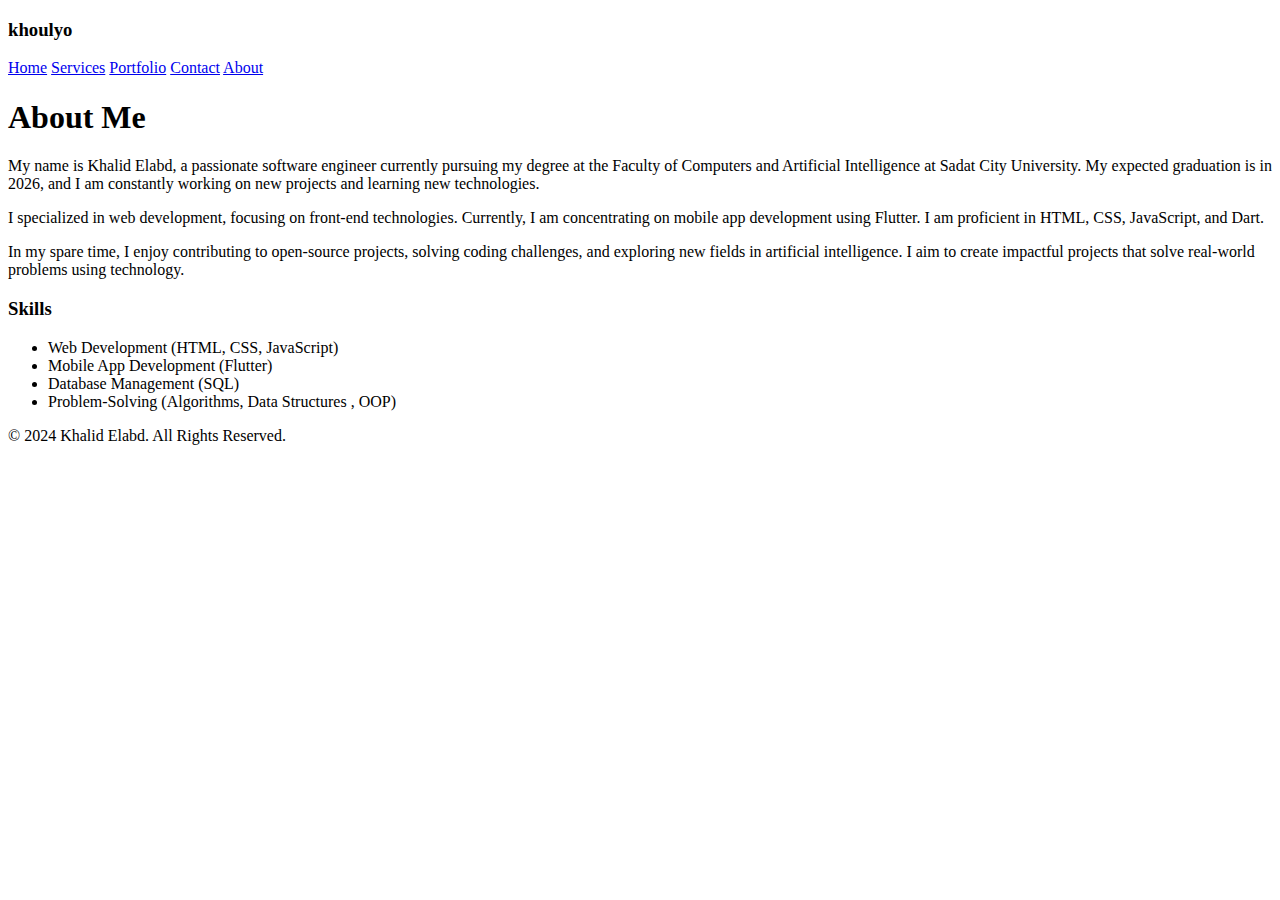
==== About.html @ 5c969b9b "Update About.html" ====
<!DOCTYPE html>
<html lang="en">

<head>
    <meta charset="UTF-8">
    <meta name="viewport" content="width=device-width, initial-scale=1.0">
    <link rel="stylesheet" href="k.css">
    <link href='https://unpkg.com/boxicons@2.1.4/css/boxicons.min.css' rel='stylesheet'>
    <title>About - Portfolio</title>
</head>

<body>
    <header>
        <div class="logo">
            <h3>khoulyo</h3>
        </div>
        <nav class="navbar">
                       <a href="index.html">Home</a>
            <a href="services.html">Services</a>
            <a href="Portfolio.html">Portfolio</a>
            <a href="contact.html">Contact</a>
            <a href="about.html">About</a>
        </nav>
    </header>

    <section class="about">
        <div class="about-content">
            <h1>About Me</h1>
            <p>My name is Khalid Elabd, a passionate software engineer currently pursuing my degree at the Faculty of
                Computers and Artificial Intelligence at Sadat City University. My expected graduation is in 2026, and I
                am constantly working on new projects and learning new technologies.</p>

            <p>I specialized in web development, focusing on front-end technologies. Currently, I am concentrating on mobile app
            development using Flutter. I am proficient in HTML, CSS, JavaScript, and Dart.</p>

            <p>In my spare time, I enjoy contributing to open-source projects, solving coding challenges, and exploring
                new fields in artificial intelligence. I aim to create impactful projects that solve real-world problems
                using technology.</p>

            <h3>Skills</h3>
            <ul>
                <li>Web Development (HTML, CSS, JavaScript)</li>
                <li>Mobile App Development (Flutter)</li>
                <li>Database Management (SQL)</li>
                <li>Problem-Solving (Algorithms, Data Structures , OOP)</li>
            </ul>
        </div>
    </section>
        <footer>
            <p>&copy; 2024 Khalid Elabd. All Rights Reserved.</p>
        </footer>
</body>

</html>
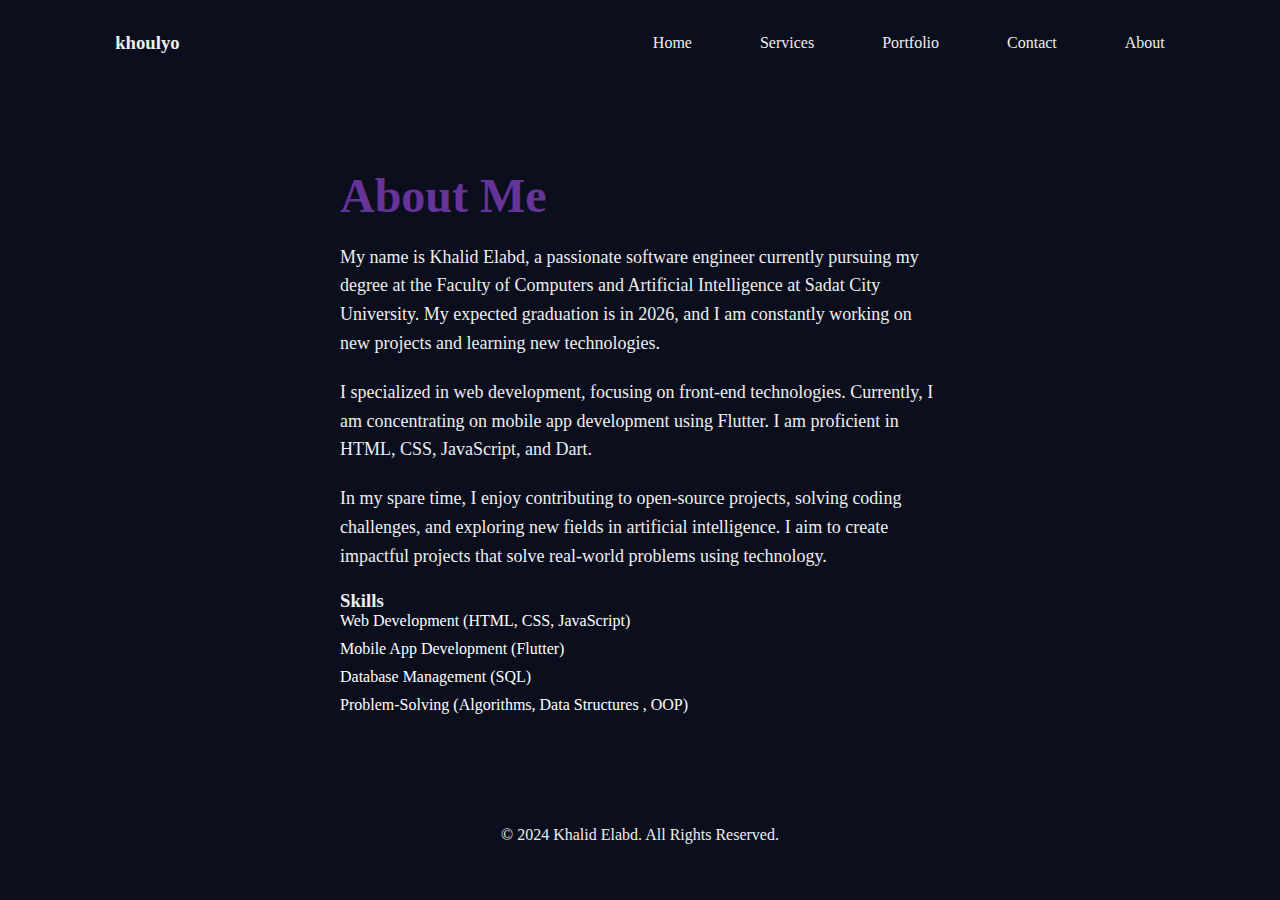
==== commit c88a699b: "Initial commit" ====
--- a/About.html
+++ b/About.html
@@ -15,7 +15,7 @@
             <h3>khoulyo</h3>
         </div>
         <nav class="navbar">
-                       <a href="index.html">Home</a>
+            <a href="k.html">Home</a>
             <a href="services.html">Services</a>
             <a href="Portfolio.html">Portfolio</a>
             <a href="contact.html">Contact</a>
@@ -51,4 +51,4 @@
         </footer>
 </body>
 
-</html>
+</html>--- a/k.css
+++ b/k.css
@@ -0,0 +1,531 @@
+* {
+    margin: 0;
+    padding: 0;
+    box-sizing: border-box;
+    font-family: "Poppins";
+    outline: none;
+    border: none;
+}
+
+body {
+    background: #0b0f1d;
+    color: #eee;
+}
+
+header {
+    top: 0;
+    left: 0;
+    width: 100%;
+    padding: 2rem 9%;
+    display: flex;
+    justify-content: space-between;
+    align-items: center;
+}
+
+.navbar a:hover {
+    color: rebeccapurple;
+}
+
+.logo a {
+    font-size: 20px;
+    text-decoration: none;
+    color: #eee;
+    font-weight: 700;
+    cursor: pointer;
+}
+
+.navbar a {
+    color: #eee;
+    text-decoration: none;
+    font-weight: 500;
+    display: inline-block;
+    margin-left: 4rem;
+    font-size: 16px;
+    transition: .5s;
+}
+
+.navbar a:hover {
+    color: rgb(255, 0, 123);
+}
+
+.home {
+    position: relative;
+    height: 90vh;
+    width: 100%;
+    display: flex;
+    justify-content: space-between;
+    align-items: center;
+    padding: 0px 10% 0;
+}
+
+.home .home-detail {
+    max-width: 600px;
+}
+
+/* Animation for text elements */
+@keyframes fadeInUp {
+    0% {
+        opacity: 0;
+        transform: translateY(20px);
+    }
+
+    100% {
+        opacity: 1;
+        transform: translateY(0);
+    }
+}
+
+.home-detail h3 {
+    font-size: 40px;
+    font-weight: 700;
+    letter-spacing: 1px;
+    line-height: 1.2;
+}
+
+.home-detail h3:nth-child(1),
+/* "Hi, I'm Khalid Elabd" */
+.home-detail h3:nth-child(2),
+/* "Software Engineer" */
+.home-detail p
+
+/* Paragraph */
+    {
+    opacity: 0;
+    animation: fadeInUp 1s ease forwards;
+}
+
+.home-detail h3:nth-child(1) {
+    animation-delay: 0.3s;
+}
+
+.home-detail h3:nth-child(2) {
+    font-size: 23px;
+    color: rgb(255, 0, 123);
+    font-weight: 800;
+    margin-bottom: 30px;
+    animation-delay: 0.6s;
+}
+
+.home-detail p {
+    font-size: 16px;
+    position: relative;
+    margin: 20px 0 40px;
+    animation-delay: 0.9s;
+}
+
+/* Animation for buttons */
+@keyframes fadeInUpButtons {
+    0% {
+        opacity: 0;
+        transform: scale(0.9);
+    }
+
+    100% {
+        opacity: 1;
+        transform: scale(1);
+    }
+}
+
+.btn-box {
+    display: flex;
+    justify-content: space-between;
+    align-items: center;
+    height: 50px;
+    width: 345px;
+    position: relative;
+}
+
+.btn-box a {
+    position: relative;
+    display: inline-flex;
+    justify-content: center;
+    align-items: center;
+    width: 150px;
+    text-decoration: none;
+    color: black;
+    background: rebeccapurple;
+    border: 2px solid rebeccapurple;
+    height: 100%;
+    border-radius: 8px;
+    font-weight: 600;
+    letter-spacing: 1;
+    opacity: 0;
+    animation: fadeInUpButtons 1s ease forwards;
+}
+
+.btn-box a:nth-child(1) {
+    animation-delay: 1.2s;
+}
+
+.btn-box a:nth-child(2) {
+    animation-delay: 1.5s;
+}
+
+.btn-box a:hover {
+    color: red;
+    transform: scale(1.1);
+    transition: 0.3s ease;
+}
+
+.btn-box a:nth-child(2) {
+    background: transparent;
+    color: rebeccapurple;
+}
+
+.btn-box a:nth-child(2):hover {
+    color: rgb(219, 0, 0);
+}
+
+.btn-box a::before {
+    position: absolute;
+    left: 0;
+    top: 0;
+    border-radius: 8px;
+    content: "";
+    height: 100%;
+    z-index: -1;
+    overflow: hidden;
+    transition: 0.5s;
+}
+
+.btn-box a:hover::before {
+    width: 100%;
+}
+
+.btn-box a:nth-child(2)::before {
+    background: rebeccapurple;
+}
+
+.socail {
+    position: absolute;
+    bottom: 40px;
+    width: 170px;
+    display: flex;
+    justify-content: space-between;
+    align-items: center;
+}
+
+.socail a {
+    display: inline-flex;
+    justify-content: center;
+    align-items: center;
+    width: 40px;
+    height: 40px;
+    border: 2px solid rebeccapurple;
+    border-radius: 50%;
+    background: transparent;
+    text-decoration: none;
+    color: rebeccapurple;
+    z-index: 1;
+    transition: .5s;
+}
+
+.socail a:hover {
+    color: #0b0f1d;
+    background-color: rebeccapurple;
+}
+
+img {
+    height: 550px;
+    position: absolute;
+    right: 0;
+    bottom: 0;
+    animation: 1.5s ease Zoom;
+    -webkit-animation: 1.5s ease Zoom;
+}
+
+@keyframes Zoom {
+    0% {
+        transform: scale(0);
+        -webkit-transform: scale(0);
+        -moz-transform: scale(0);
+        -ms-transform: scale(0);
+        -o-transform: scale(0);
+    }
+
+    100% {
+        transform: scale(1);
+        -webkit-transform: scale(1);
+        -moz-transform: scale(1);
+        -ms-transform: scale(1);
+        -o-transform: scale(1);
+    }
+}
+
+@keyframes slideRight {
+    100% {
+        width: 0;
+    }
+}
+
+.logo a::before {
+    content: '';
+    position: relative;
+    top: 0;
+    right: 0;
+    height: 100%;
+    width: 100%;
+    animation: slideRight 1s ease forwards;
+    -webkit-animation: slideRight 1s ease forwards;
+    animation-delay: .4s;
+}
+
+.home-detail h3::before {
+    content: '';
+    position: absolute;
+    top: 0;
+    right: 0;
+    height: 100%;
+    width: 100%;
+    animation: slideRight 1s ease forwards;
+    -webkit-animation: slideRight 1s ease forwards;
+    animation-delay: .4s;
+}
+
+.about {
+    display: flex;
+    justify-content: center;
+    align-items: center;
+    height: 80vh;
+    padding: 0px 10% 0;
+    background-color: #0b0f1d;
+}
+
+.about-content {
+    max-width: 600px;
+    color: #eee;
+    text-align: left;
+}
+
+.about-content h1 {
+    font-size: 48px;
+    margin-bottom: 20px;
+    color: rebeccapurple;
+}
+
+.about-content p {
+    font-size: 18px;
+    line-height: 1.6;
+    margin-bottom: 20px;
+}
+
+.about-content ul {
+    list-style: none;
+    padding-left: 0;
+}
+
+.about-content ul li {
+    font-size: 16px;
+    margin-bottom: 10px;
+    color: #fff;
+}
+
+/* Container for the services section */
+#services {
+    margin: 100px auto 0 auto;
+    /* Center the container with margin */
+    padding: 40px;
+    max-width: 1000px;
+    background-color: #1a1a1a;
+    /* Updated background color for services */
+    border-radius: 8px;
+    box-shadow: 0 4px 8px rgba(0, 0, 0, 0.3);
+    /* Darker shadow for contrast */
+}
+
+/* Service item section styling */
+.service-item {
+    margin-bottom: 30px;
+    padding: 20px;
+    border-left: 4px solid rebeccapurple;
+    /* Updated border color */
+    background-color: #121212;
+    /* Updated background color for service items */
+    border-radius: 8px;
+}
+
+.service-item h2 {
+    font-size: 24px;
+    color: #eee;
+    /* Updated text color */
+    margin-bottom: 15px;
+}
+
+.service-item p {
+    font-size: 16px;
+    color: #ccc;
+    /* Updated text color for paragraphs */
+}
+
+/* Button styling */
+button {
+    display: inline-block;
+    padding: 10px 20px;
+    font-size: 16px;
+    color: #fff;
+    background-color: rebeccapurple;
+    /* Updated button background color */
+    border: none;
+    border-radius: 5px;
+    cursor: pointer;
+    transition: background-color 0.3s ease;
+}
+
+button:hover {
+    background-color: #ff007b;
+    /* Lighter shade on hover */
+}
+
+.portfolio {
+    padding: 50px 10%;
+    background-color: #0b0f1d;
+    color: #eee;
+}
+
+.portfolio h1 {
+    font-size: 36px;
+    margin-bottom: 20px;
+    color: rebeccapurple;
+}
+
+.project {
+    background-color: #121212;
+    padding: 15px;
+    margin: 20px 0;
+    border-radius: 8px;
+    border-left: 4px solid rebeccapurple;
+}
+
+.project h2 {
+    font-size: 24px;
+    margin-bottom: 10px;
+}
+
+.project p {
+    font-size: 16px;
+    color: #ccc;
+}
+
+.skills-list {
+    list-style-type: none;
+    padding: 0;
+}
+
+.skills-list li {
+    background-color: #121212;
+    margin: 5px 0;
+    padding: 10px;
+    border-radius: 5px;
+    border-left: 4px solid rebeccapurple;
+}
+
+.experience {
+    margin: 20px 0;
+}
+
+footer {
+    text-align: center;
+    padding: 20px 0;
+    background-color: #0b0f1d;
+    color: #eee;
+}
+
+.k{
+    overflow: hidden;
+}
+/* Media Queries for responsiveness */
+@media (max-width: 768px) {
+    .navbar a {
+        margin-left: 2rem;
+    }
+
+    .home {
+        flex-direction: column;
+        align-items: center;
+        text-align: center;
+    }
+
+    .home-detail h3 {
+        font-size: 32px;
+    }
+
+    .home-detail p {
+        font-size: 14px;
+    }
+
+    .btn-box {
+        flex-direction: column;
+    }
+
+    .btn-box a {
+        width: 100%;
+        margin-bottom: 10px;
+    }
+
+    img {
+        display: none;
+        /* Adjust the image height for mobile */
+    }
+
+    .about-content h1 {
+        font-size: 36px;
+    }
+
+    .about-content p {
+        font-size: 16px;
+    }
+
+    .service-item h2 {
+        font-size: 20px;
+    }
+
+    .service-item p {
+        font-size: 14px;
+    }
+
+    .portfolio h1 {
+        font-size: 28px;
+    }
+}
+
+@media (min-width: 769px) {
+    .home {
+        flex-direction: row;
+        justify-content: space-between;
+        align-items: center;
+    }
+
+    .home-detail h3 {
+        font-size: 40px;
+    }
+
+    .home-detail p {
+        font-size: 16px;
+    }
+
+    img {
+        height: 550px;
+        right: 0;
+        /* Original image height for desktop */
+    }
+
+    .about-content h1 {
+        font-size: 48px;
+    }
+
+    .about-content p {
+        font-size: 18px;
+    }
+
+    .service-item h2 {
+        font-size: 24px;
+    }
+
+    .service-item p {
+        font-size: 16px;
+    }
+
+    .portfolio h1 {
+        font-size: 36px;
+    }
+}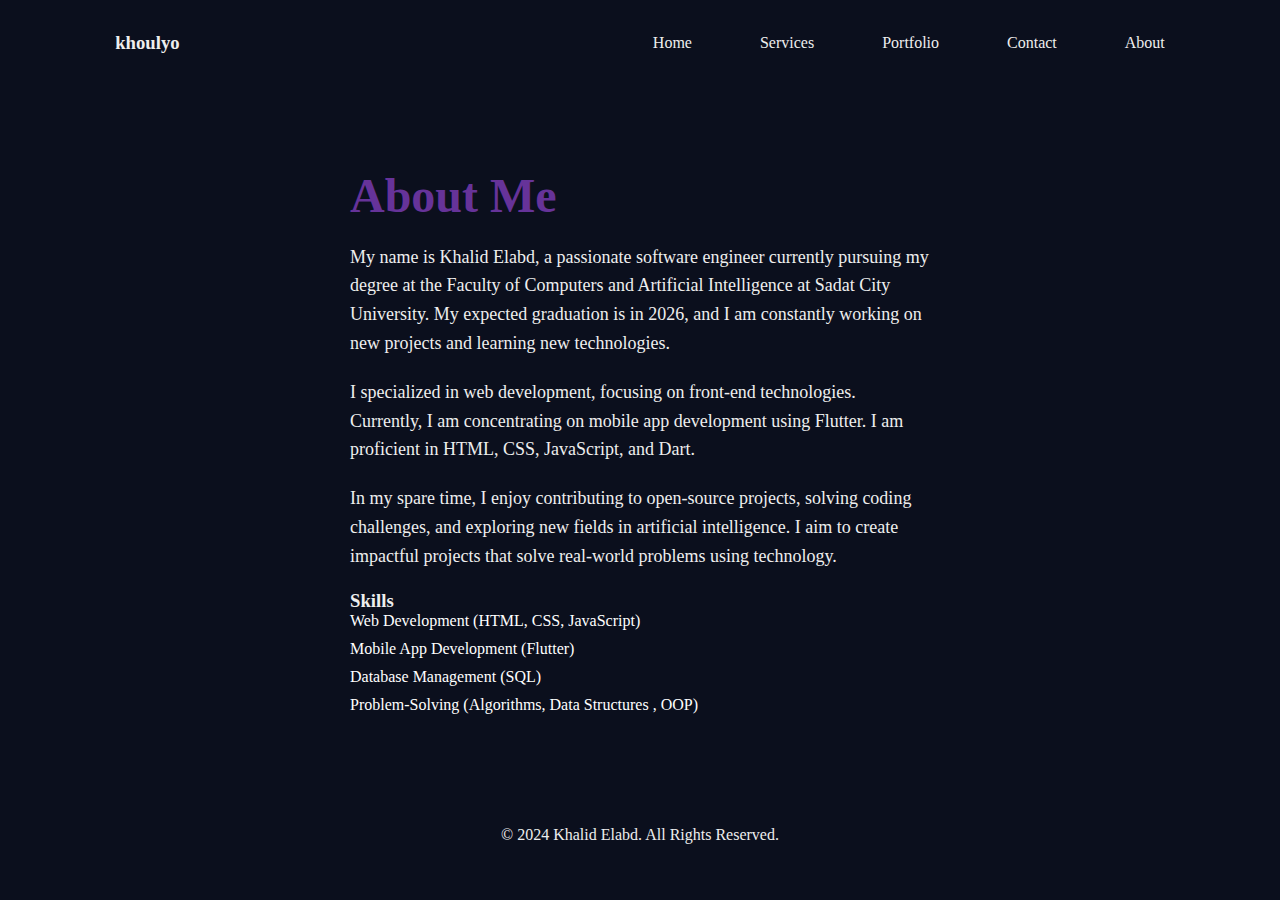
==== commit b9b13c43: "Update About.html" ====
--- a/About.html
+++ b/About.html
@@ -3,8 +3,9 @@
 
 <head>
     <meta charset="UTF-8">
+        <meta name="viewport" content="width=device-width, initial-scale=1">
     <meta name="viewport" content="width=device-width, initial-scale=1.0">
-    <link rel="stylesheet" href="k.css">
+    <link rel="stylesheet" href="about.css">
     <link href='https://unpkg.com/boxicons@2.1.4/css/boxicons.min.css' rel='stylesheet'>
     <title>About - Portfolio</title>
 </head>
@@ -15,7 +16,7 @@
             <h3>khoulyo</h3>
         </div>
         <nav class="navbar">
-            <a href="k.html">Home</a>
+            <a href="index.html">Home</a>
             <a href="services.html">Services</a>
             <a href="Portfolio.html">Portfolio</a>
             <a href="contact.html">Contact</a>
@@ -51,4 +52,4 @@
         </footer>
 </body>
 
-</html>+</html>
--- a/about.css
+++ b/about.css
@@ -0,0 +1,397 @@
+* {
+    margin: 0;
+    padding: 0;
+    box-sizing: border-box;
+    font-family: "Poppins";
+    outline: none;
+    border: none;
+}
+
+body {
+    background: #0b0f1d;
+    color: #eee;
+}
+
+header {
+    top: 0;
+    left: 0;
+    width: 100%;
+    padding: 2rem 9%;
+    display: flex;
+    justify-content: space-between;
+    align-items: center;
+}
+
+.navbar a {
+    color: #eee;
+    text-decoration: none;
+    font-weight: 500;
+    display: inline-block;
+    margin-left: 4rem;
+    font-size: 16px;
+    transition: .5s;
+}
+
+.navbar a:hover {
+    color: rgb(255, 0, 123);
+}
+
+.logo a {
+    font-size: 20px;
+    text-decoration: none;
+    color: #eee;
+    font-weight: 700;
+    cursor: pointer;
+}
+
+.home {
+    position: relative;
+    height: 90vh;
+    width: 100%;
+    display: flex;
+    justify-content: space-between;
+    align-items: center;
+    padding: 0px 10% 0;
+}
+
+.home .home-detail {
+    max-width: 600px;
+}
+
+@keyframes fadeInUp {
+    0% {
+        opacity: 0;
+        transform: translateY(20px);
+    }
+
+    100% {
+        opacity: 1;
+        transform: translateY(0);
+    }
+}
+
+.home-detail h3 {
+    font-size: 40px;
+    font-weight: 700;
+    letter-spacing: 1px;
+    line-height: 1.2;
+}
+
+.home-detail h3:nth-child(1),
+.home-detail h3:nth-child(2),
+.home-detail p {
+    opacity: 0;
+    animation: fadeInUp 1s ease forwards;
+}
+
+.home-detail h3:nth-child(1) {
+    animation-delay: 0.3s;
+}
+
+.home-detail h3:nth-child(2) {
+    font-size: 23px;
+    color: rgb(255, 0, 123);
+    font-weight: 800;
+    margin-bottom: 30px;
+    animation-delay: 0.6s;
+}
+
+.home-detail p {
+    font-size: 16px;
+    position: relative;
+    margin: 20px 0 40px;
+    animation-delay: 0.9s;
+}
+
+@keyframes fadeInUpButtons {
+    0% {
+        opacity: 0;
+        transform: scale(0.9);
+    }
+
+    100% {
+        opacity: 1;
+        transform: scale(1);
+    }
+}
+
+.btn-box {
+    display: flex;
+    justify-content: space-between;
+    align-items: center;
+    height: 50px;
+    width: 345px;
+    position: relative;
+}
+
+.btn-box a {
+    position: relative;
+    display: inline-flex;
+    justify-content: center;
+    align-items: center;
+    width: 150px;
+    text-decoration: none;
+    color: black;
+    background: rebeccapurple;
+    border: 2px solid rebeccapurple;
+    height: 100%;
+    border-radius: 8px;
+    font-weight: 600;
+    letter-spacing: 1;
+    opacity: 0;
+    animation: fadeInUpButtons 1s ease forwards;
+}
+
+.btn-box a:nth-child(1) {
+    animation-delay: 1.2s;
+}
+
+.btn-box a:nth-child(2) {
+    animation-delay: 1.5s;
+}
+
+.btn-box a:hover {
+    color: red;
+    transform: scale(1.1);
+    transition: 0.3s ease;
+}
+
+.btn-box a:nth-child(2) {
+    background: transparent;
+    color: rebeccapurple;
+}
+
+.btn-box a:nth-child(2):hover {
+    color: rgb(219, 0, 0);
+}
+
+.socail {
+    position: absolute;
+    bottom: 40px;
+    width: 170px;
+    display: flex;
+    justify-content: space-between;
+    align-items: center;
+}
+
+.socail a {
+    display: inline-flex;
+    justify-content: center;
+    align-items: center;
+    width: 40px;
+    height: 40px;
+    border: 2px solid rebeccapurple;
+    border-radius: 50%;
+    background: transparent;
+    text-decoration: none;
+    color: rebeccapurple;
+    z-index: 1;
+    transition: .5s;
+}
+
+.socail a:hover {
+    color: #0b0f1d;
+    background-color: rebeccapurple;
+}
+
+img {
+    height: 550px;
+    position: absolute;
+    right: 0;
+    bottom: 0;
+    animation: 1.5s ease Zoom;
+}
+
+@keyframes Zoom {
+    0% {
+        transform: scale(0);
+    }
+
+    100% {
+        transform: scale(1);
+    }
+}
+
+@keyframes slideRight {
+    100% {
+        width: 0;
+    }
+}
+
+.logo a::before,
+.home-detail h3::before {
+    content: '';
+    position: absolute;
+    top: 0;
+    right: 0;
+    height: 100%;
+    width: 100%;
+    animation: slideRight 1s ease forwards;
+    animation-delay: .4s;
+}
+
+.about {
+    display: flex;
+    justify-content: center;
+    align-items: center;
+    height: 80vh;
+    padding: 0px 10% 0;
+    background-color: #0b0f1d;
+}
+
+.about-content {
+    max-width: 600px;
+    color: #eee;
+    text-align: left;
+}
+
+.about-content h1 {
+    font-size: 48px;
+    margin-bottom: 20px;
+    color: rebeccapurple;
+}
+
+.about-content p {
+    font-size: 18px;
+    line-height: 1.6;
+    margin-bottom: 20px;
+}
+
+.about-content ul {
+    list-style: none;
+    padding-left: 0;
+}
+
+.about-content ul li {
+    font-size: 16px;
+    margin-bottom: 10px;
+    color: #fff;
+}
+
+footer {
+    text-align: center;
+    padding: 20px 0;
+    background-color: #0b0f1d;
+    color: #eee;
+}
+
+/* update */
+
+.about-content {
+    padding: 10px;
+    /* Add padding for smaller screens */
+}
+
+.btn-box {
+    display: flex;
+    flex-wrap: wrap;
+    /* Allow buttons to wrap on small screens */
+    justify-content: center;
+    /* Center buttons */
+}
+
+/* Mobile Styles */
+@media (max-width: 768px) {
+    header {
+        padding: 1rem 5%;
+        /* Decrease header padding */
+    }
+
+    .navbar a {
+        margin-left: 2rem;
+        /* Reduce spacing between navbar items */
+        font-size: 14px;
+        /* Smaller font for mobile */
+    }
+
+    .home-detail h3 {
+        font-size: 30px;
+        /* Smaller heading */
+    }
+
+    .home-detail p {
+        font-size: 14px;
+        /* Smaller paragraph text */
+    }
+
+    .btn-box {
+        flex-direction: column;
+        /* Stack buttons vertically */
+        width: 100%;
+        /* Full width for buttons */
+    }
+
+    .btn-box a {
+        width: 100%;
+        /* Full width for button links */
+        margin-bottom: 10px;
+        /* Space between buttons */
+    }
+
+    .socail {
+        bottom: 20px;
+        /* Adjust social media icons' position */
+        width: 120px;
+        /* Decrease width */
+    }
+
+    .socail a {
+        width: 35px;
+        /* Smaller social media icons */
+        height: 35px;
+        /* Smaller social media icons */
+    }
+
+    img {
+        height: 300px;
+        /* Adjust image height */
+        right: 0;
+        /* Keep image in place */
+        bottom: 10%;
+        /* Adjust position */
+    }
+
+    .about-content h1 {
+        font-size: 36px;
+        /* Smaller heading */
+    }
+
+    .about-content p {
+        font-size: 16px;
+        /* Smaller paragraph text */
+    }
+}
+
+/* Extra Small Devices */
+@media (max-width: 480px) {
+    header {
+        flex-direction: column;
+        /* Stack header items */
+        align-items: flex-start;
+        /* Align items to the start */
+    }
+
+    .navbar a {
+        margin-left: 0;
+        /* Remove left margin */
+        margin-bottom: 3rem;
+        /* Add space between items */
+    }
+
+    .home {
+        flex-direction: column;
+        /* Stack home content vertically */
+        padding: 0 5%;
+        /* Adjust padding */
+    }
+
+    .home img {
+        height: 200px;
+        /* Further adjust image height */
+    }
+
+    .about {
+        padding: 0 5%;
+        /* Adjust padding */
+    }
+}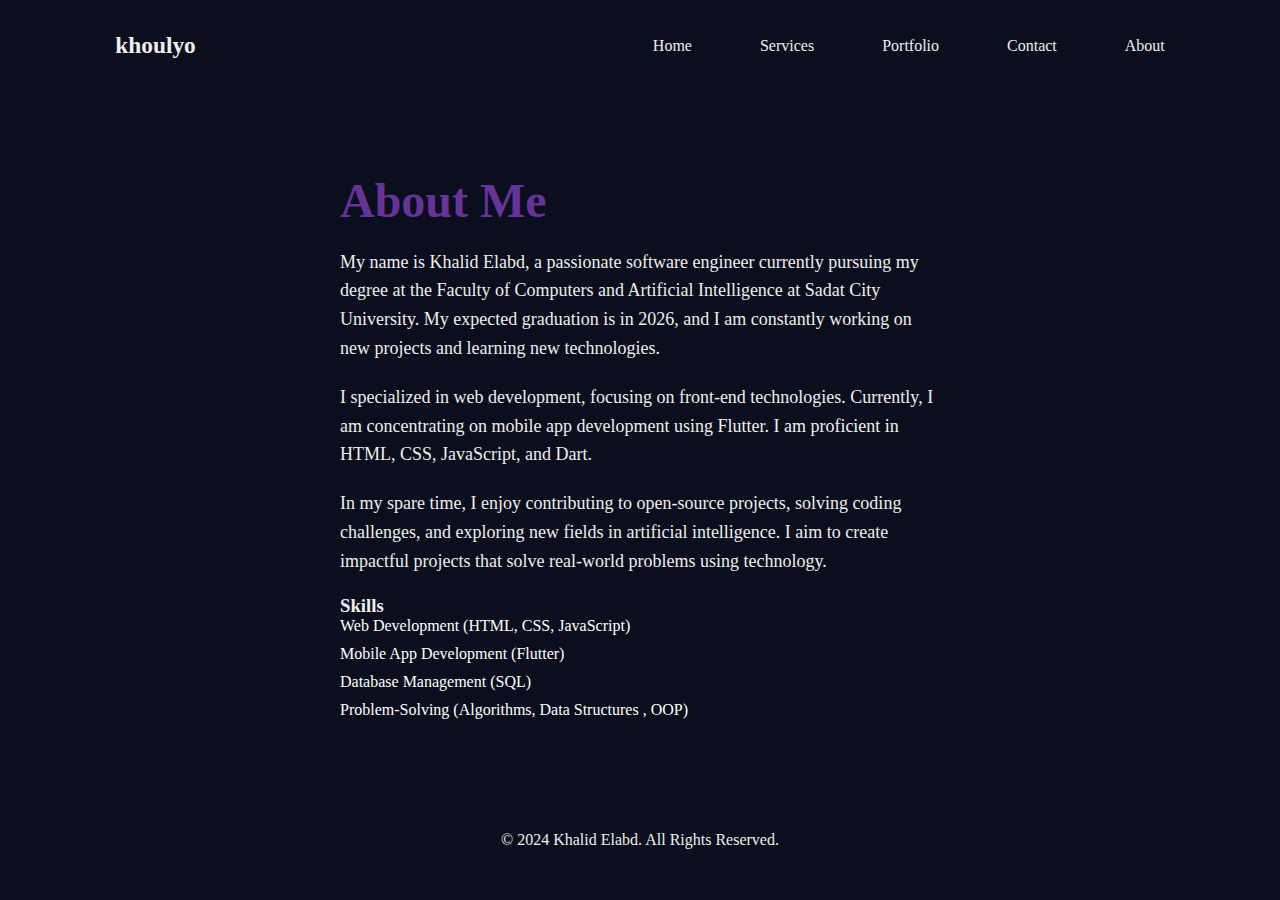
==== commit d370c13a: "Update About.html" ====
--- a/About.html
+++ b/About.html
@@ -47,7 +47,7 @@
             </ul>
         </div>
     </section>
-        <footer>
+        <footer class="ff">
             <p>&copy; 2024 Khalid Elabd. All Rights Reserved.</p>
         </footer>
 </body>
--- a/about.css
+++ b/about.css
@@ -3,8 +3,6 @@
     padding: 0;
     box-sizing: border-box;
     font-family: "Poppins";
-    outline: none;
-    border: none;
 }
 
 body {
@@ -36,198 +34,10 @@
     color: rgb(255, 0, 123);
 }
 
-.logo a {
+.logo {
     font-size: 20px;
-    text-decoration: none;
     color: #eee;
     font-weight: 700;
-    cursor: pointer;
-}
-
-.home {
-    position: relative;
-    height: 90vh;
-    width: 100%;
-    display: flex;
-    justify-content: space-between;
-    align-items: center;
-    padding: 0px 10% 0;
-}
-
-.home .home-detail {
-    max-width: 600px;
-}
-
-@keyframes fadeInUp {
-    0% {
-        opacity: 0;
-        transform: translateY(20px);
-    }
-
-    100% {
-        opacity: 1;
-        transform: translateY(0);
-    }
-}
-
-.home-detail h3 {
-    font-size: 40px;
-    font-weight: 700;
-    letter-spacing: 1px;
-    line-height: 1.2;
-}
-
-.home-detail h3:nth-child(1),
-.home-detail h3:nth-child(2),
-.home-detail p {
-    opacity: 0;
-    animation: fadeInUp 1s ease forwards;
-}
-
-.home-detail h3:nth-child(1) {
-    animation-delay: 0.3s;
-}
-
-.home-detail h3:nth-child(2) {
-    font-size: 23px;
-    color: rgb(255, 0, 123);
-    font-weight: 800;
-    margin-bottom: 30px;
-    animation-delay: 0.6s;
-}
-
-.home-detail p {
-    font-size: 16px;
-    position: relative;
-    margin: 20px 0 40px;
-    animation-delay: 0.9s;
-}
-
-@keyframes fadeInUpButtons {
-    0% {
-        opacity: 0;
-        transform: scale(0.9);
-    }
-
-    100% {
-        opacity: 1;
-        transform: scale(1);
-    }
-}
-
-.btn-box {
-    display: flex;
-    justify-content: space-between;
-    align-items: center;
-    height: 50px;
-    width: 345px;
-    position: relative;
-}
-
-.btn-box a {
-    position: relative;
-    display: inline-flex;
-    justify-content: center;
-    align-items: center;
-    width: 150px;
-    text-decoration: none;
-    color: black;
-    background: rebeccapurple;
-    border: 2px solid rebeccapurple;
-    height: 100%;
-    border-radius: 8px;
-    font-weight: 600;
-    letter-spacing: 1;
-    opacity: 0;
-    animation: fadeInUpButtons 1s ease forwards;
-}
-
-.btn-box a:nth-child(1) {
-    animation-delay: 1.2s;
-}
-
-.btn-box a:nth-child(2) {
-    animation-delay: 1.5s;
-}
-
-.btn-box a:hover {
-    color: red;
-    transform: scale(1.1);
-    transition: 0.3s ease;
-}
-
-.btn-box a:nth-child(2) {
-    background: transparent;
-    color: rebeccapurple;
-}
-
-.btn-box a:nth-child(2):hover {
-    color: rgb(219, 0, 0);
-}
-
-.socail {
-    position: absolute;
-    bottom: 40px;
-    width: 170px;
-    display: flex;
-    justify-content: space-between;
-    align-items: center;
-}
-
-.socail a {
-    display: inline-flex;
-    justify-content: center;
-    align-items: center;
-    width: 40px;
-    height: 40px;
-    border: 2px solid rebeccapurple;
-    border-radius: 50%;
-    background: transparent;
-    text-decoration: none;
-    color: rebeccapurple;
-    z-index: 1;
-    transition: .5s;
-}
-
-.socail a:hover {
-    color: #0b0f1d;
-    background-color: rebeccapurple;
-}
-
-img {
-    height: 550px;
-    position: absolute;
-    right: 0;
-    bottom: 0;
-    animation: 1.5s ease Zoom;
-}
-
-@keyframes Zoom {
-    0% {
-        transform: scale(0);
-    }
-
-    100% {
-        transform: scale(1);
-    }
-}
-
-@keyframes slideRight {
-    100% {
-        width: 0;
-    }
-}
-
-.logo a::before,
-.home-detail h3::before {
-    content: '';
-    position: absolute;
-    top: 0;
-    right: 0;
-    height: 100%;
-    width: 100%;
-    animation: slideRight 1s ease forwards;
-    animation-delay: .4s;
 }
 
 .about {
@@ -275,123 +85,46 @@
     color: #eee;
 }
 
-/* update */
-
-.about-content {
-    padding: 10px;
-    /* Add padding for smaller screens */
-}
-
-.btn-box {
-    display: flex;
-    flex-wrap: wrap;
-    /* Allow buttons to wrap on small screens */
-    justify-content: center;
-    /* Center buttons */
-}
-
 /* Mobile Styles */
 @media (max-width: 768px) {
     header {
         padding: 1rem 5%;
-        /* Decrease header padding */
     }
 
     .navbar a {
         margin-left: 2rem;
-        /* Reduce spacing between navbar items */
         font-size: 14px;
-        /* Smaller font for mobile */
-    }
-
-    .home-detail h3 {
-        font-size: 30px;
-        /* Smaller heading */
-    }
-
-    .home-detail p {
-        font-size: 14px;
-        /* Smaller paragraph text */
-    }
-
-    .btn-box {
-        flex-direction: column;
-        /* Stack buttons vertically */
-        width: 100%;
-        /* Full width for buttons */
-    }
-
-    .btn-box a {
-        width: 100%;
-        /* Full width for button links */
-        margin-bottom: 10px;
-        /* Space between buttons */
-    }
-
-    .socail {
-        bottom: 20px;
-        /* Adjust social media icons' position */
-        width: 120px;
-        /* Decrease width */
-    }
-
-    .socail a {
-        width: 35px;
-        /* Smaller social media icons */
-        height: 35px;
-        /* Smaller social media icons */
-    }
-
-    img {
-        height: 300px;
-        /* Adjust image height */
-        right: 0;
-        /* Keep image in place */
-        bottom: 10%;
-        /* Adjust position */
     }
 
     .about-content h1 {
         font-size: 36px;
-        /* Smaller heading */
     }
 
     .about-content p {
         font-size: 16px;
-        /* Smaller paragraph text */
     }
+                .ff {
+                    display: none;
+                }
+                
 }
 
 /* Extra Small Devices */
 @media (max-width: 480px) {
     header {
         flex-direction: column;
-        /* Stack header items */
         align-items: flex-start;
-        /* Align items to the start */
     }
 
     .navbar a {
         margin-left: 0;
-        /* Remove left margin */
-        margin-bottom: 3rem;
-        /* Add space between items */
-    }
-
-    .home {
-        flex-direction: column;
-        /* Stack home content vertically */
-        padding: 0 5%;
-        /* Adjust padding */
-    }
-
-    .home img {
-        height: 200px;
-        /* Further adjust image height */
+        margin-bottom: 5rem;
     }
 
     .about {
         padding: 0 5%;
-        /* Adjust padding */
     }
-}+     .ff{
+        display: none;
+     }           
+}
